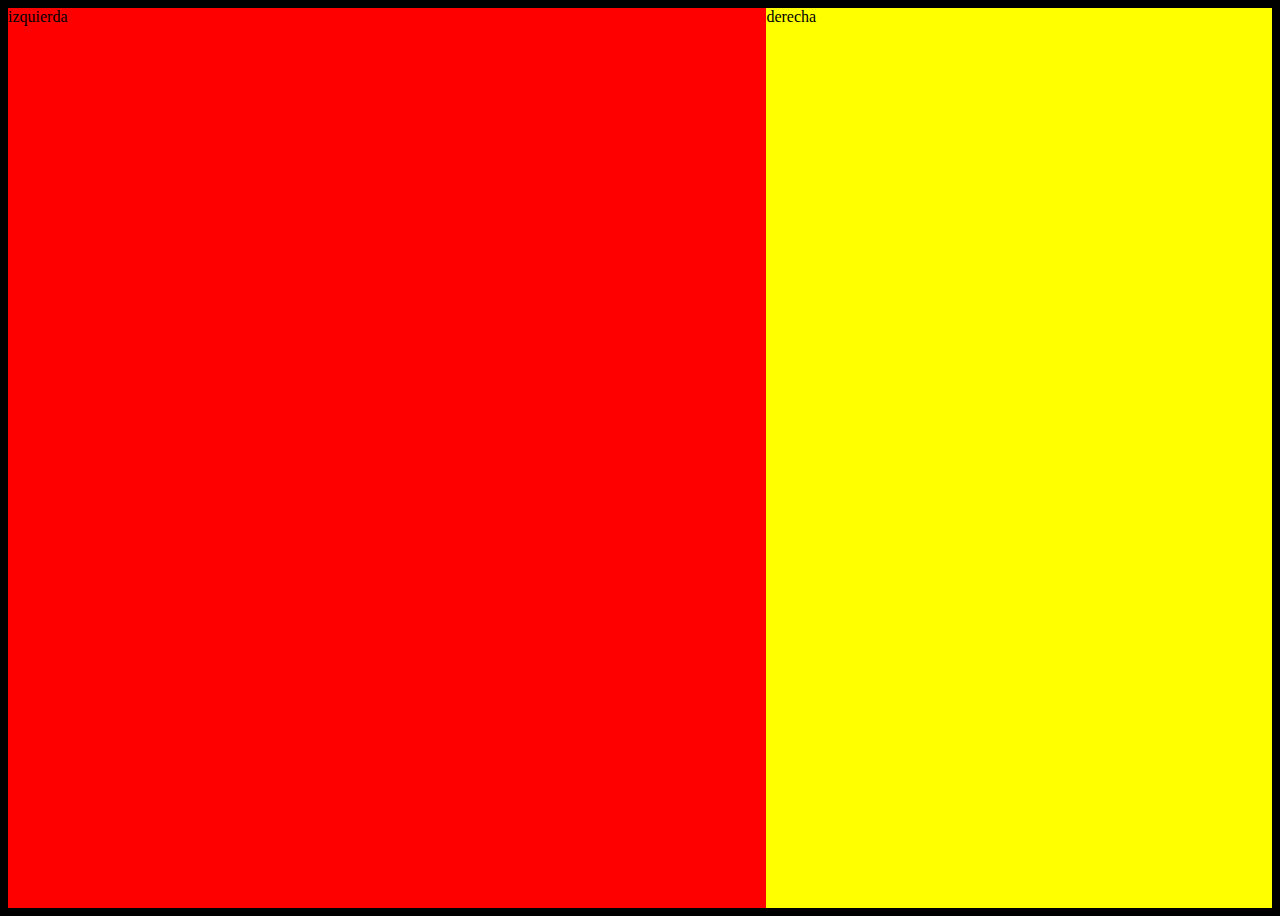
==== index.html @ b6ec2ecd "ya esta la division del login" ====
<!DOCTYPE html>
<html lang="en">
<head>
    <meta charset="UTF-8">
    <meta name="viewport" content="width=device-width, initial-scale=1.0">
    <title>Login</title>
    <link rel="stylesheet" href="/css/style.css">
</head>
<body>
    <div class="izquierda">
            izquierda
    </div>
    <div class="derecha">
            derecha
    </div>
</body>
</html>
---- css/style.css ----
body{
    display: flex;
    height: 100%;
overflow: hidden;
    background-color: black;
}
 .izquierda{
    width: 60%;
    height: 100vh;
    background-color: red;
}
 .derecha{
    width: 40%;
    height: 100vh;
    background-color: yellow;
}
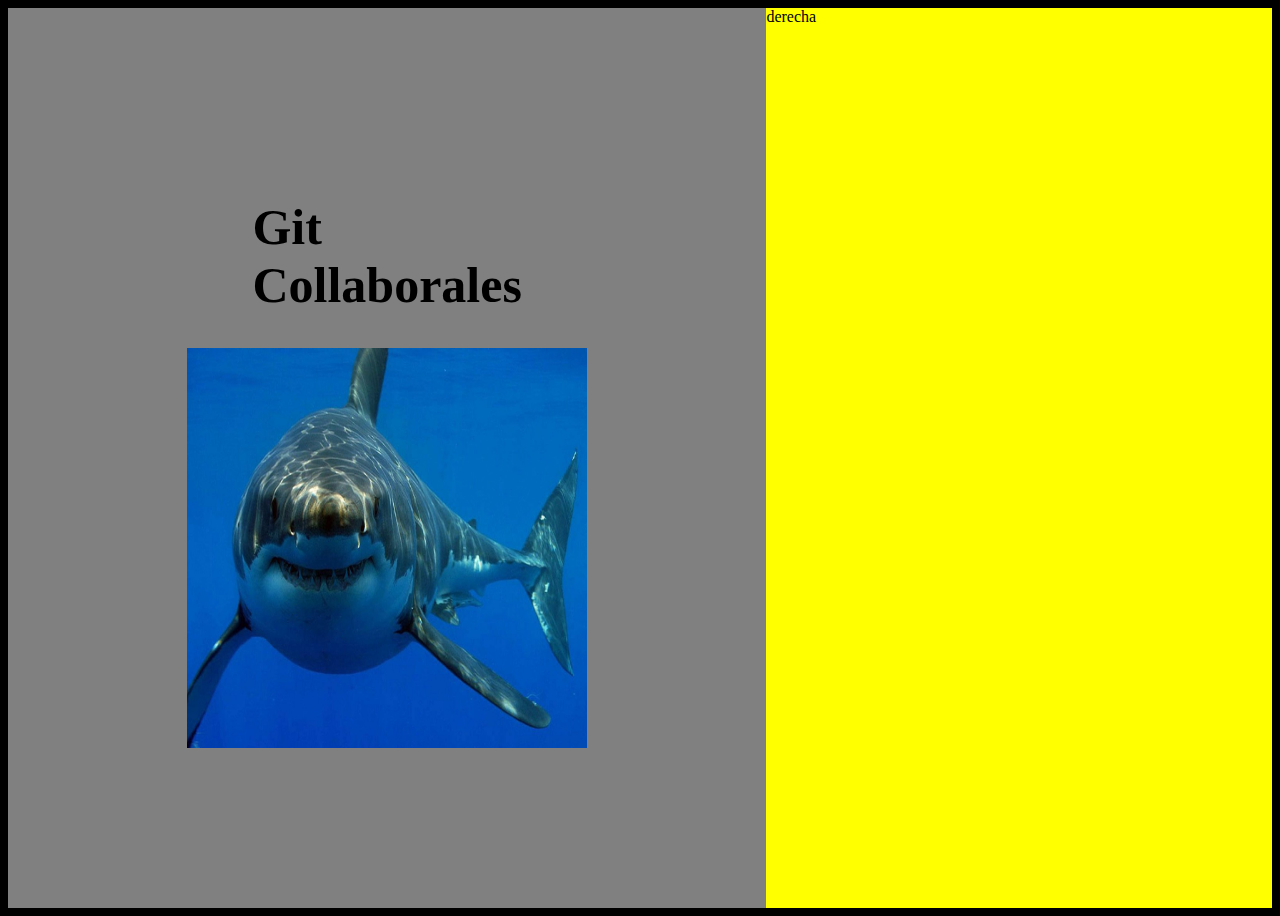
==== commit 05f8b4f4: "aca ya esta el titulo la partre izquirda" ====
--- a/index.html
+++ b/index.html
@@ -8,7 +8,12 @@
 </head>
 <body>
     <div class="izquierda">
-            izquierda
+            <div class="izq__titulo">
+                <h1>Git  <br> Collaborales</h1>
+            </div>
+            <div class="izq__img">
+                <img src="/img/grupo1.jpg" alt="foto del login">
+            </div>
     </div>
     <div class="derecha">
             derecha
--- a/css/style.css
+++ b/css/style.css
@@ -1,14 +1,27 @@
 body{
     display: flex;
     height: 100%;
-overflow: hidden;
+    overflow: git;
     background-color: black;
 }
  .izquierda{
     width: 60%;
     height: 100vh;
-    background-color: red;
+    background-color: gray;
+    display: flex;
+    flex-direction: column;
+    justify-content: center;
+    align-items: center;
 }
+.izquierda .izq__titulo h1{
+    font-size: 50px;
+}
+.izquierda .izq__img img{
+    width: 400px;
+    height: 400px;
+
+}
+/*  */
  .derecha{
     width: 40%;
     height: 100vh;
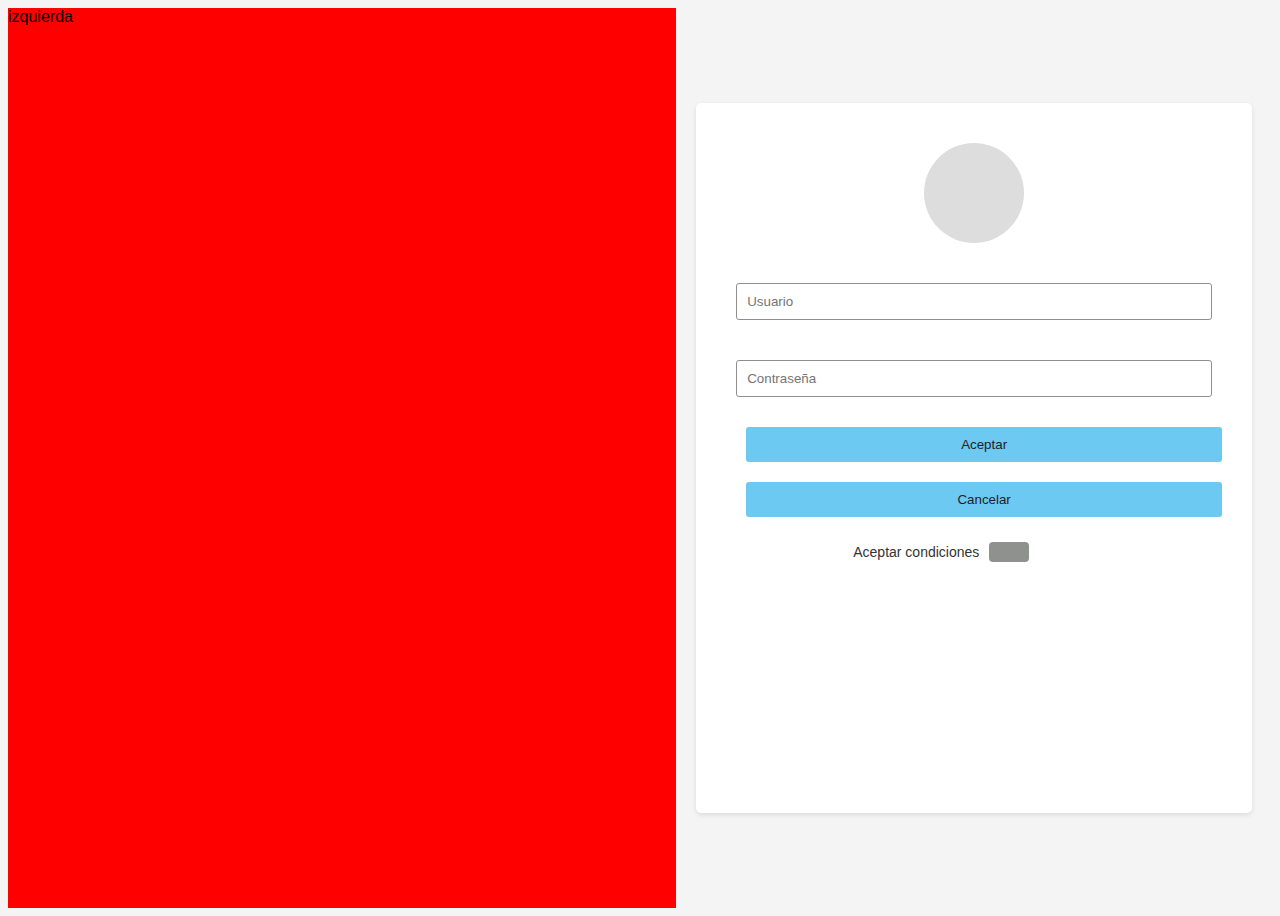
==== commit 776e48d4: "Parte derecha login" ====
--- a/index.html
+++ b/index.html
@@ -8,15 +8,22 @@
 </head>
 <body>
     <div class="izquierda">
-            <div class="izq__titulo">
-                <h1>Git  <br> Collaborales</h1>
-            </div>
-            <div class="izq__img">
-                <img src="/img/grupo1.jpg" alt="foto del login">
-            </div>
+            izquierda
     </div>
     <div class="derecha">
-            derecha
+        <div class="container">
+            <div class="logo"></div>
+            <input type="text" placeholder="Usuario" required>
+            <input type="password" placeholder="Contraseña" required>
+            
+        <button type="submit">Aceptar</button>
+        <button type="button" class="cancelbtn">Cancelar</button>
+        <div class="mensaje">
+            <span>Aceptar condiciones</span>
+            <button class="boton-aceptar"></button>
+          </div>
+          </div>
     </div>
+    
 </body>
 </html>--- a/css/style.css
+++ b/css/style.css
@@ -1,29 +1,91 @@
 body{
     display: flex;
     height: 100%;
-    overflow: git;
+overflow: hidden;
     background-color: black;
 }
  .izquierda{
     width: 60%;
     height: 100vh;
-    background-color: gray;
+    background-color: red;
+}
+
+
+
+ .derecha{
+    background-color: #fff;
+    padding: 40px;
+    border-radius: 5px;
+    box-shadow: 0 2px 5px rgba(0, 0, 0, 0.1);
+    text-align: center;
+    margin: 20px ;
+    height: 70vh;
+    width: 60vh;
+}
+body {
+    font-family: sans-serif;
+    background-color: #f4f4f4;
     display: flex;
-    flex-direction: column;
     justify-content: center;
     align-items: center;
-}
-.izquierda .izq__titulo h1{
-    font-size: 50px;
-}
-.izquierda .izq__img img{
-    width: 400px;
-    height: 400px;
-
-}
-/*  */
- .derecha{
-    width: 40%;
-    height: 100vh;
-    background-color: yellow;
-}+    min-height: 100vh;
+  }
+  
+  
+  .logo {
+    width: 100px;
+    height: 100px;
+    border-radius: 50%;
+    background-color: #ddd;
+    margin: 0 auto 20px;
+  }
+  
+  input[type="text"],
+  input[type="password"] {
+    width: 100%;
+    padding: 10px;
+    margin: 20px 0;
+    border: 1px solid #918e8e;
+    border-radius: 3px;
+    box-sizing: border-box;
+  }
+  
+  button {
+    background-color: #6cc9f1;
+    color: rgb(31, 30, 30);
+    padding: 10px 20px;
+    border: none;
+    border-radius: 3px;
+    cursor: pointer;
+    width: 100%;
+    margin: 10px;
+  }
+  
+  button:hover {
+    background-color: #45a049;
+  }
+  
+  .terms {
+    font-size: 12px;
+    margin-top: 10px;
+  }
+  
+  .mensaje {
+    display: flex;
+    align-items: center;
+    font-size: 14px;
+    color: #333;
+    margin: 5px 13vh;
+  }
+  
+  .boton-aceptar {
+    width: 1px;
+    height: 5px;
+    background-color: #8f918f;
+    border-radius: 4px;
+  }
+  
+  .boton-aceptar:hover {
+    background-color: #3e8e41;
+  }
+  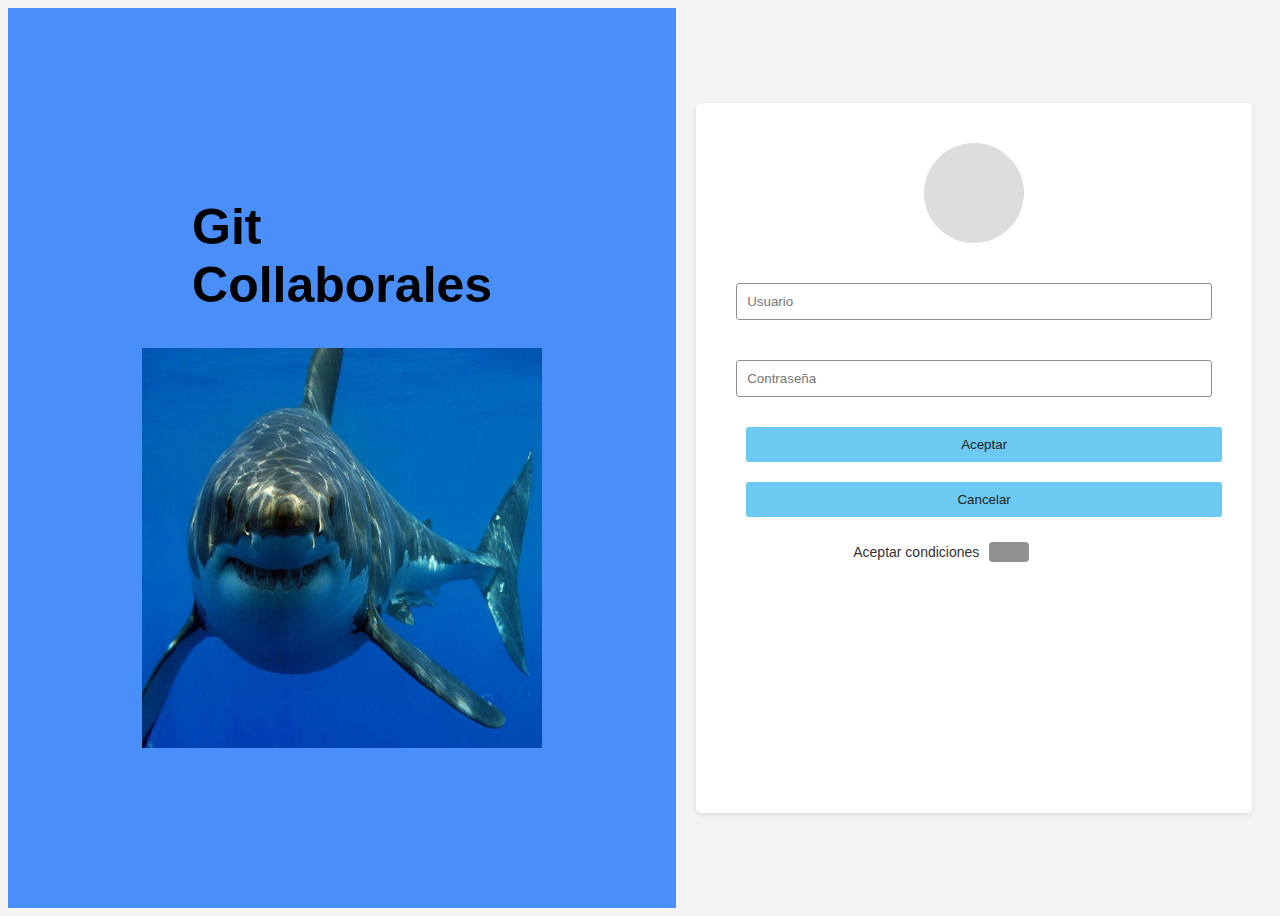
==== commit 82ccb003: "Merge branch 'main' into dev-Rojas" ====
--- a/index.html
+++ b/index.html
@@ -8,7 +8,12 @@
 </head>
 <body>
     <div class="izquierda">
-            izquierda
+            <div class="izq__titulo">
+                <h1>Git  <br> Collaborales</h1>
+            </div>
+            <div class="izq__img">
+                <img src="/img/grupo1.jpg" alt="foto del login">
+            </div>
     </div>
     <div class="derecha">
         <div class="container">
--- a/css/style.css
+++ b/css/style.css
@@ -1,17 +1,25 @@
 body{
     display: flex;
     height: 100%;
-overflow: hidden;
-    background-color: black;
+    background-color: #545454;
+    overflow: git;
 }
  .izquierda{
     width: 60%;
     height: 100vh;
-    background-color: red;
+    background-color: #4a8efa;
+    display: flex;
+    flex-direction: column;
+    justify-content: center;
+    align-items: center;
 }
-
-
-
+.izquierda .izq__titulo h1{
+    font-size: 50px;
+}
+.izquierda .izq__img img{
+    width: 400px;
+    height: 400px;
+}
  .derecha{
     background-color: #fff;
     padding: 40px;
@@ -88,4 +96,3 @@
   .boton-aceptar:hover {
     background-color: #3e8e41;
   }
-  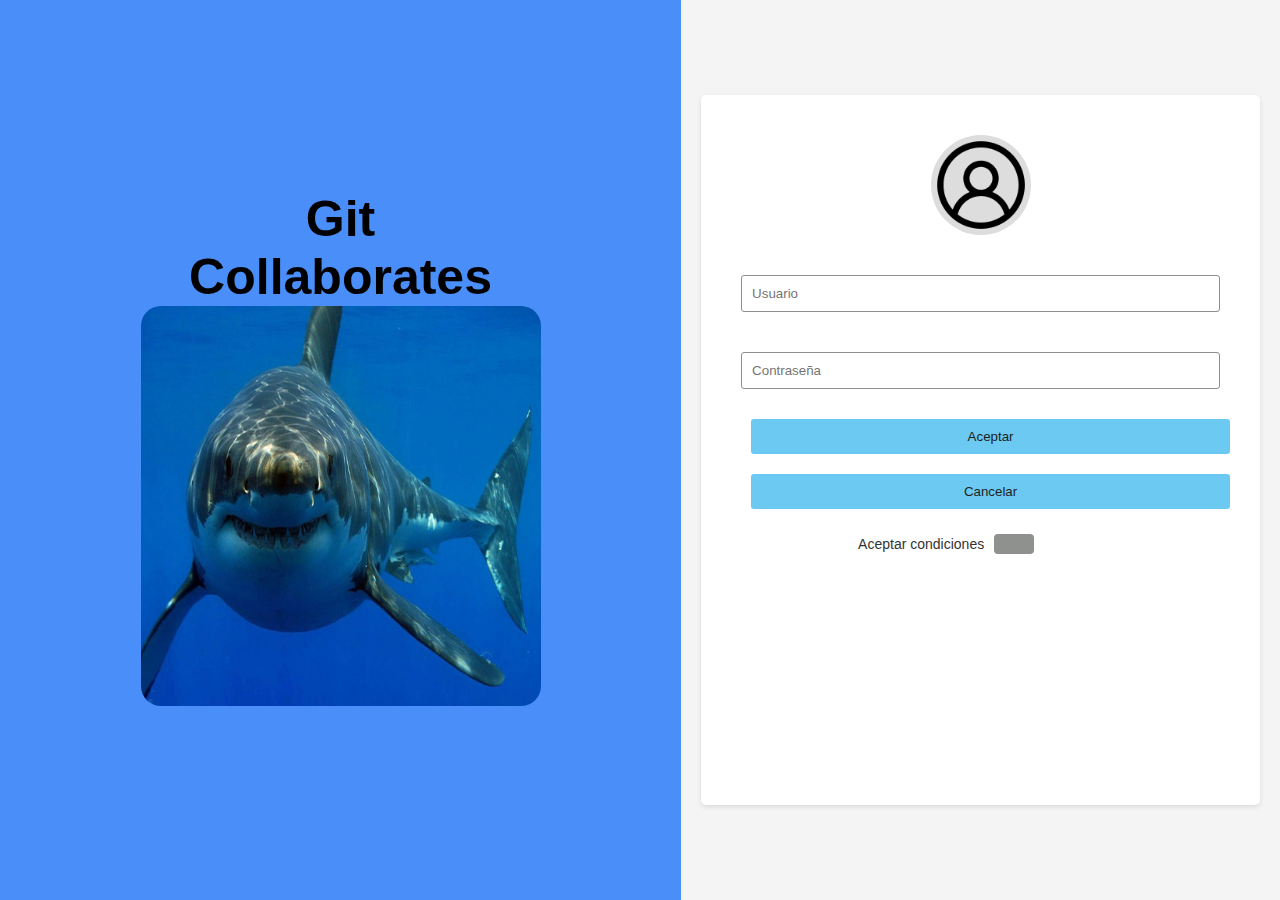
==== commit 24ecf7d4: "Cambios en login" ====
--- a/index.html
+++ b/index.html
@@ -9,15 +9,15 @@
 <body>
     <div class="izquierda">
             <div class="izq__titulo">
-                <h1>Git  <br> Collaborales</h1>
+                <h1>Git  <br> Collaborates</h1>
             </div>
             <div class="izq__img">
-                <img src="/img/grupo1.jpg" alt="foto del login">
+                <img class="img-shark" src="/img/grupo1.jpg" alt="foto del login">
             </div>
     </div>
     <div class="derecha">
         <div class="container">
-            <div class="logo"></div>
+            <div class="logo"><img class="img-user" src="img/avatar.png" alt=""></div>
             <input type="text" placeholder="Usuario" required>
             <input type="password" placeholder="Contraseña" required>
             
--- a/css/style.css
+++ b/css/style.css
@@ -1,98 +1,116 @@
-body{
-    display: flex;
-    height: 100%;
-    background-color: #545454;
-    overflow: git;
+*{
+  margin: 0;
+  padding: 0;
 }
- .izquierda{
-    width: 60%;
-    height: 100vh;
-    background-color: #4a8efa;
-    display: flex;
-    flex-direction: column;
-    justify-content: center;
-    align-items: center;
+
+body {
+  display: flex;
+  height: 100%;
+  background-color: #545454;
+  overflow: git;
 }
-.izquierda .izq__titulo h1{
-    font-size: 50px;
+
+.izquierda {
+  width: 60%;
+  height: 100vh;
+  background-color: #4a8efa;
+  display: flex;
+  flex-direction: column;
+  justify-content: center;
+  align-items: center;
 }
-.izquierda .izq__img img{
-    width: 400px;
-    height: 400px;
+
+.izquierda .izq__titulo h1 {
+  font-size: 50px;
+  margin-top: 0px;
+  text-align: center;
 }
- .derecha{
-    background-color: #fff;
-    padding: 40px;
-    border-radius: 5px;
-    box-shadow: 0 2px 5px rgba(0, 0, 0, 0.1);
-    text-align: center;
-    margin: 20px ;
-    height: 70vh;
-    width: 60vh;
+
+.izquierda .izq__img img {
+  width: 400px;
+  height: 400px;
+  border-radius: 20px;
 }
+
+.derecha {
+  background-color: #fff;
+  padding: 40px;
+  border-radius: 5px;
+  box-shadow: 0 2px 5px rgba(0, 0, 0, 0.1);
+  text-align: center;
+  margin: 20px;
+  height: 70vh;
+  width: 60vh;
+}
+
 body {
-    font-family: sans-serif;
-    background-color: #f4f4f4;
-    display: flex;
-    justify-content: center;
-    align-items: center;
-    min-height: 100vh;
-  }
-  
-  
-  .logo {
-    width: 100px;
-    height: 100px;
-    border-radius: 50%;
-    background-color: #ddd;
-    margin: 0 auto 20px;
-  }
-  
-  input[type="text"],
-  input[type="password"] {
-    width: 100%;
-    padding: 10px;
-    margin: 20px 0;
-    border: 1px solid #918e8e;
-    border-radius: 3px;
-    box-sizing: border-box;
-  }
-  
-  button {
-    background-color: #6cc9f1;
-    color: rgb(31, 30, 30);
-    padding: 10px 20px;
-    border: none;
-    border-radius: 3px;
-    cursor: pointer;
-    width: 100%;
-    margin: 10px;
-  }
-  
-  button:hover {
-    background-color: #45a049;
-  }
-  
-  .terms {
-    font-size: 12px;
-    margin-top: 10px;
-  }
-  
-  .mensaje {
-    display: flex;
-    align-items: center;
-    font-size: 14px;
-    color: #333;
-    margin: 5px 13vh;
-  }
-  
-  .boton-aceptar {
-    width: 1px;
-    height: 5px;
-    background-color: #8f918f;
-    border-radius: 4px;
-  }
-  
-  .boton-aceptar:hover {
-    background-color: #3e8e41;
-  }
+  font-family: sans-serif;
+  background-color: #f4f4f4;
+  display: flex;
+  justify-content: center;
+  align-items: center;
+  min-height: 100vh;
+}
+
+
+.logo {
+  width: 100px;
+  height: 100px;
+  border-radius: 50%;
+  background-color: #ddd;
+  margin: 0 auto 20px;
+}
+
+.img-user{
+  width: 100px;
+  height: 100px;
+}
+
+input[type="text"],
+input[type="password"] {
+  width: 100%;
+  padding: 10px;
+  margin: 20px 0;
+  border: 1px solid #918e8e;
+  border-radius: 3px;
+  box-sizing: border-box;
+}
+
+button {
+  background-color: #6cc9f1;
+  color: rgb(31, 30, 30);
+  padding: 10px 20px;
+  border: none;
+  border-radius: 3px;
+  cursor: pointer;
+  width: 100%;
+  margin: 10px;
+}
+
+button:hover {
+  background-color: #45a049;
+}
+
+.terms {
+  font-size: 12px;
+  margin-top: 10px;
+}
+
+.mensaje {
+  display: flex;
+  align-items: center;
+  font-size: 14px;
+  color: #333;
+  margin: 5px 13vh;
+}
+
+.boton-aceptar {
+  width: 1px;
+  height: 5px;
+  background-color: #8f918f;
+  border-radius: 4px;
+}
+
+.boton-aceptar:hover {
+  background-color: #3e8e41;
+}